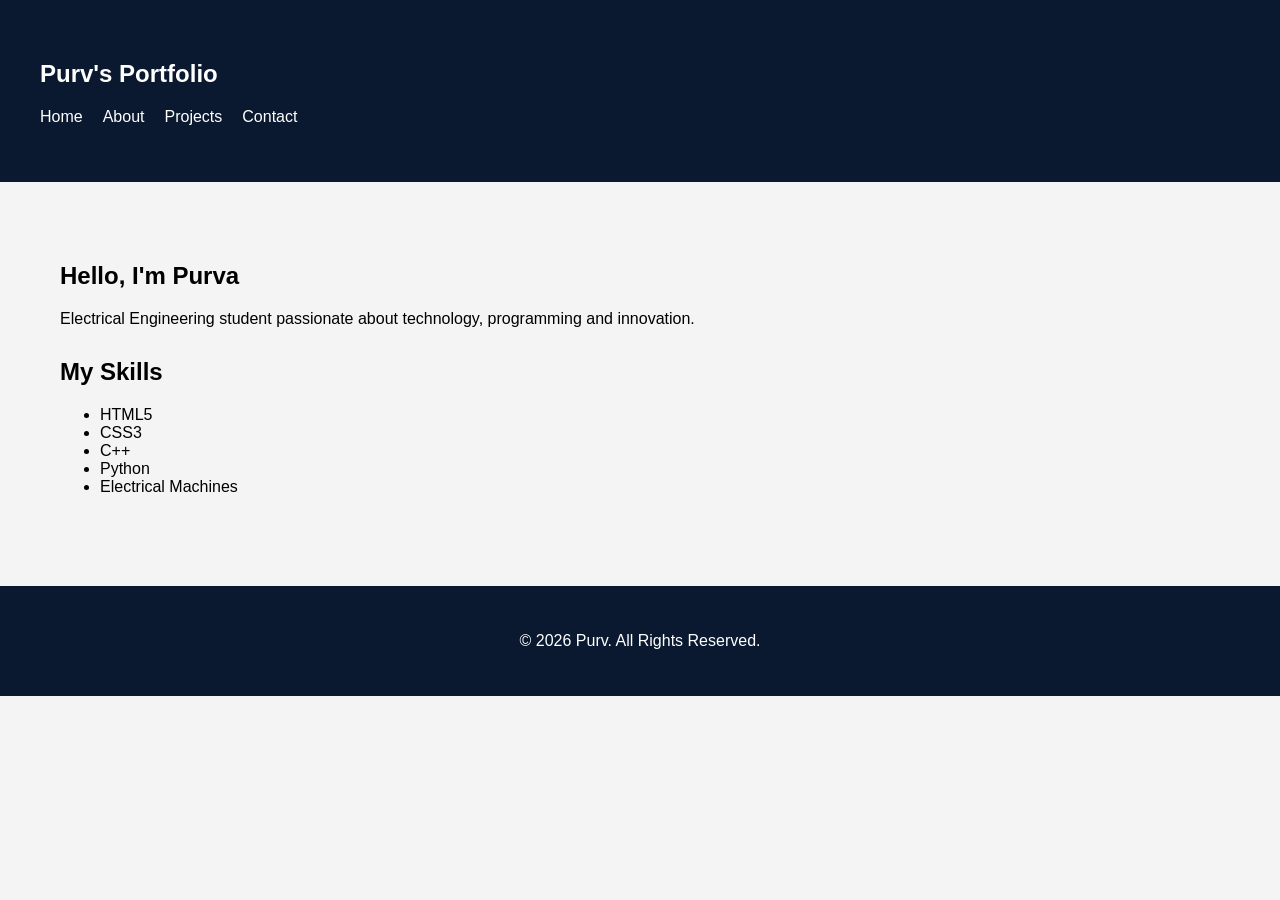
==== index.html @ 12603b2e "Portfolio Website Upload" ====
<!DOCTYPE html>
<html lang="en">
<head>
    <meta charset="UTF-8">
    <meta name="viewport" content="width=device-width, initial-scale=1.0">
    <title>Purv Portfolio</title>

    <meta name="description" content="Portfolio of Purv">
    <meta name="keywords" content="Portfolio, Electrical Engineering">
    <meta name="author" content="Purv">

    <link rel="stylesheet" href="style.css">
</head>

<body>

<header>
<header>

<nav aria-label="Main Navigation">

<h1>Purv's Portfolio</h1>

<ul>
<li><a href="index.html">Home</a></li>
<li><a href="about.html">About</a></li>
<li><a href="projects.html">Projects</a></li>
<li><a href="contact.html">Contact</a></li>
</ul>

</nav>

</header>
</header>

<main>
<main>

<section aria-labelledby="hero-heading">

<h2 id="hero-heading">
Hello, I'm Purva
</h2>

<p>
Electrical Engineering student passionate about technology,
programming and innovation.
</p>

</section>
</section>

<section aria-labelledby="skills-heading">

<h2 id="skills-heading">
My Skills
</h2>

<ul>
<li>HTML5</li>
<li>CSS3</li>
<li>C++</li>
<li>Python</li>
<li>Electrical Machines</li>
</ul>

</section>

</main>
</main>

<footer>
<footer>

<p>
© 2026 Purv. All Rights Reserved.
</p>

</footer>
</footer>

</body>

</html>
---- style.css ----
body{
font-family: Arial, sans-serif;
margin: 0;
background-color: #f4f4f4;
}

header{
background-color: #0a192f;
color: white;
padding: 20px;
}

nav ul{
display: flex;
list-style: none;
gap: 20px;
padding: 0;
}

nav a{
color: white;
text-decoration: none;
}

main{
padding: 30px;
}

section{
margin-bottom: 30px;
}

footer{
background-color: #0a192f;
color: white;
text-align: center;
padding: 15px;
}
input,
textarea{
width:100%;
max-width:500px;
padding:10px;
}

button{
padding:10px 20px;
cursor:pointer;
}

article{
background:white;
padding:15px;
margin-bottom:15px;
border-radius:8px;
}
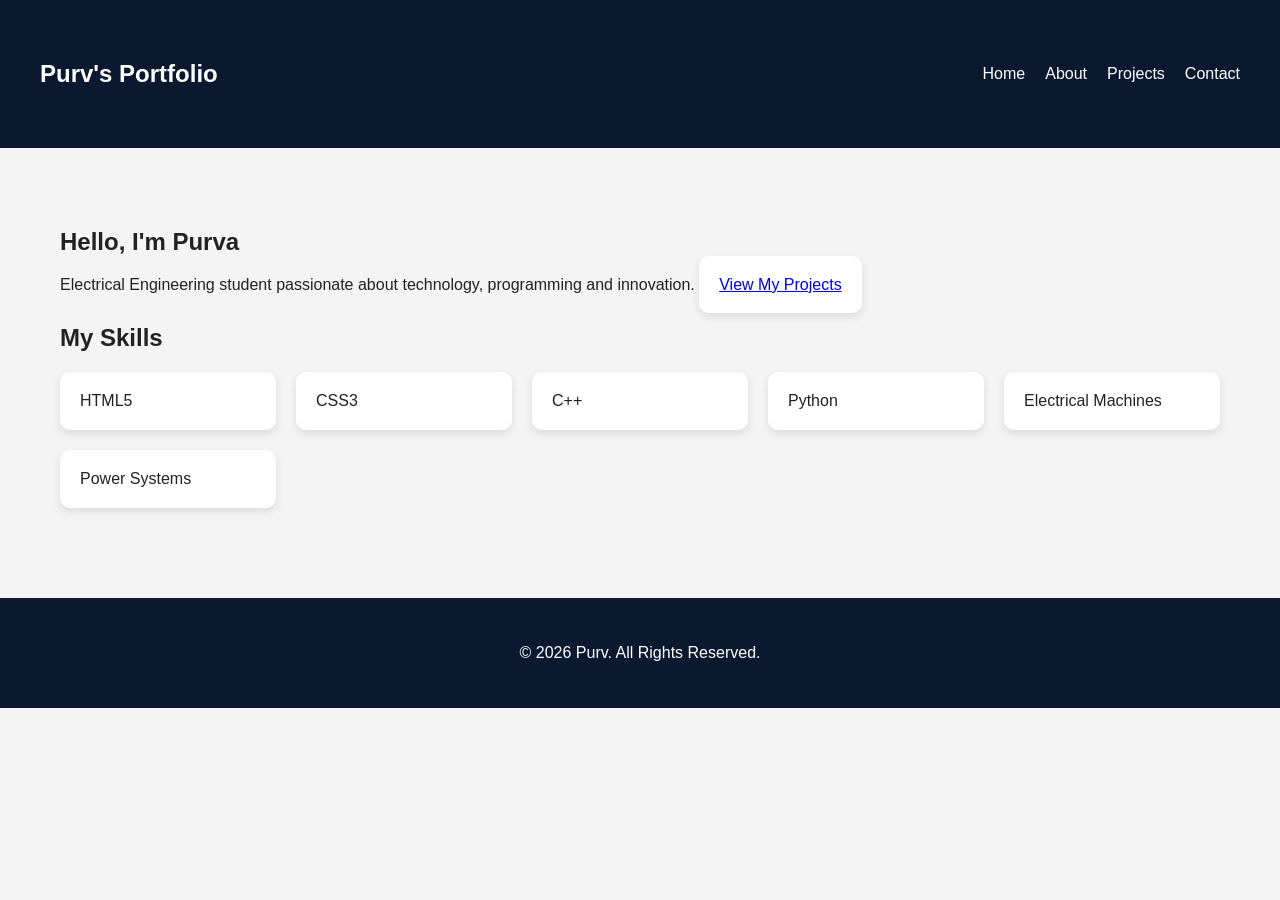
==== commit 9acc4425: "Updated portfolio design and responsive layout" ====
--- a/index.html
+++ b/index.html
@@ -45,24 +45,35 @@
 <p>
 Electrical Engineering student passionate about technology,
 programming and innovation.
+
+<a href="projects.html" class="card">
+View My Projects
+</a>
+
 </p>
 
 </section>
 </section>
 
-<section aria-labelledby="skills-heading">
+<section>
 
-<h2 id="skills-heading">
-My Skills
-</h2>
+<h2>My Skills</h2>
 
-<ul>
-<li>HTML5</li>
-<li>CSS3</li>
-<li>C++</li>
-<li>Python</li>
-<li>Electrical Machines</li>
-</ul>
+<div class="skills-grid">
+
+<div class="card">HTML5</div>
+
+<div class="card">CSS3</div>
+
+<div class="card">C++</div>
+
+<div class="card">Python</div>
+
+<div class="card">Electrical Machines</div>
+
+<div class="card">Power Systems</div>
+
+</div>
 
 </section>
 
--- a/style.css
+++ b/style.css
@@ -53,4 +53,53 @@
 padding:15px;
 margin-bottom:15px;
 border-radius:8px;
+}
+:root{
+--primary:#0a192f;
+--secondary:#2563eb;
+--bg:#f4f4f4;
+--text:#222;
+}
+
+body{
+background:var(--bg);
+color:var(--text);
+}
+
+nav{
+display:flex;
+justify-content:space-between;
+align-items:center;
+}
+
+.card{
+background:white;
+padding:20px;
+border-radius:10px;
+box-shadow:0 4px 10px rgba(0,0,0,0.1);
+}
+
+.skills-grid{
+display:grid;
+grid-template-columns:repeat(auto-fit,minmax(200px,1fr));
+gap:20px;
+}
+
+.project-grid{
+display:grid;
+grid-template-columns:repeat(auto-fit,minmax(250px,1fr));
+gap:20px;
+}
+
+@media(max-width:768px){
+
+nav{
+flex-direction:column;
+}
+
+nav ul{
+flex-direction:column;
+align-items:center;
+}
+
 }
